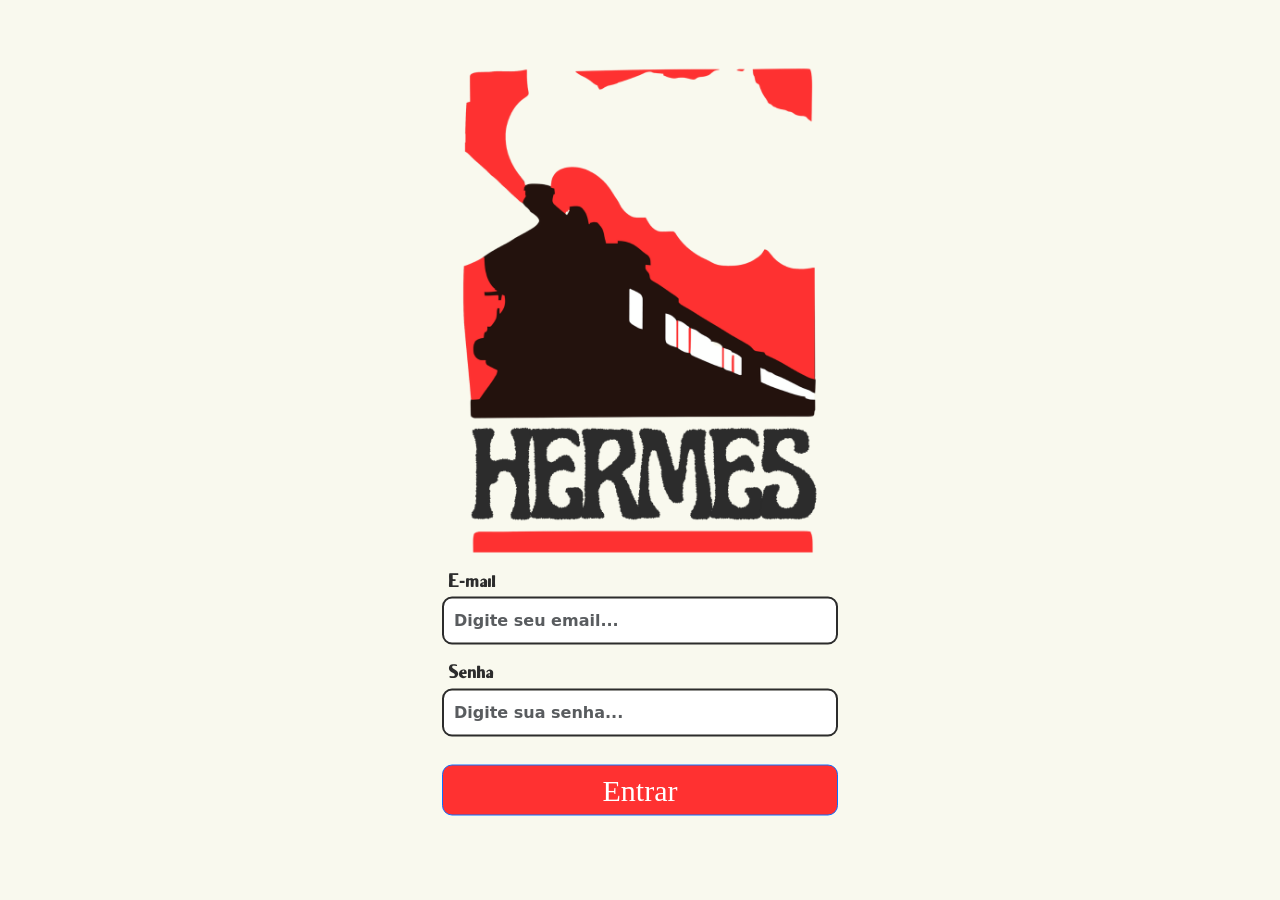
==== home.html @ 91bf33e1 "Style - Separação da Sidebar" ====
<!DOCTYPE html>
<html lang="en">

<head>
    <meta charset="UTF-8">
    <meta name="viewport" content="width=device-width, initial-scale=1.0">
    <link href="https://cdn.jsdelivr.net/npm/bootstrap@5.3.8/dist/css/bootstrap.min.css" rel="stylesheet"
        integrity="sha384-sRIl4kxILFvY47J16cr9ZwB07vP4J8+LH7qKQnuqkuIAvNWLzeN8tE5YBujZqJLB" crossorigin="anonymous">
        <link rel="stylesheet" href="https://cdnjs.cloudflare.com/ajax/libs/font-awesome/6.0.0/css/all.min.css">
        <link rel="stylesheet" href="style.css">
        <link rel="icon" href="assets/images/icon.png">

    <title>Home</title>
</head>

<body>


//==================================================Sidebar=====================================================//
    <div class="sidebar-overlay" id="overlay" onclick="toggleSidebar()"></div>
    <button class="hamburger" onclick="toggleSidebar()">
        <i class="fa-solid fa-bars"></i>
    </button>

    <div class="sidebar container">
        <div id="logocontainer">
            <img src="assets/images/logo-quadrada.png " alt="logo">
        </div>

        <a href="#" class="active" id="linkDashboard">
            <i class="fa-solid fa-house" style="color: #fff;"></i> Dashboard
        </a>

        <a href="sensores.html" id="linkSensores">
            <i class="fa-solid fa-satellite-dish" style="color: #fff;"></i> Sensores
        </a>

        <!-- Mudei o ID para linkMonitoramento para evitar duplicados -->
        <a href="monitoramento.html" id="linkMonitoramento">
            <i class="fa-solid fa-chart-line" style="color: #fff;"></i> Monitoramento
        </a>

        <a href="#" class="logout" id="linkSair">SAIR</a>
    </div>
//==================================================Sidebar=====================================================//
    <div class="container content">

        <h3 id="saudacao">Bem-vindo, (nome admin).</h3>
        <p>Gerencie tudo por aqui</p>


    </div>
    <script src="https://cdn.jsdelivr.net/npm/bootstrap@5.3.8/dist/js/bootstrap.bundle.min.js"
        integrity="sha384-FKyoEForCGlyvwx9Hj09JcYn3nv7wiPVlz7YYwJrWVcXK/BmnVDxM+D2scQbITxI"
        crossorigin="anonymous"></script>
    <script src="scripts/script.js"></script>
</body>



</html>
---- style.css ----
:root{
    --cor-fundo: #f9f9ee;
    --submit-button-color: #ff3131;
    --label-login-color: #2c2c2c;
    --cor-home:#392d29;
}


body{
    background-color: var(--cor-fundo) !important;
    align-items: center;
    display: block;
}
#home{
    background-color: var(--cor-home) !important;
}


/*----------------------login screen------------------------*/

#section-login{
    position: absolute;
    left: 50%;
    top: 50%;
    transform: translate(-50%, -50%);
}

#div-login-screen{
    max-width: 420px !important;
}

.div-flex-collum{
    display: flex;
    flex-direction: column;
    justify-content: center;
}

#img-login-screen{
    max-height: 500px !important;
    caret-color: transparent;
}

.div-inputs{
    margin-top: 15px;
    margin-bottom: 10px !important;
}

.label-login{
    font-family: 'brixton', sans-serif;
    margin-left: 6px;
    color: var(--label-login-color) !important;
    font-size: 19px !important;
    font-weight: 670;
}

.input-login{
    padding: 10px;
    border-radius: 10px;
    border: 2px solid var(--label-login-color) !important;
    color: #2c2c2c;
    font-weight: 580;
}

.submit-button{
   font-family: 'Gatwick' , 'sans-serif';
    background-color: var(--submit-button-color) !important;
    padding: 2px;
    font-size: 30px;
    margin-top: 18px !important;
    border-radius: 10px !important;
}

#img-footer-login-screen{
    max-height: 45px;
    position: absolute;
    left: 50%;
    top: 95%;
    transform: translate(-50%, -50%);
}

.footer{
    margin: 10px;
}


#mensagem {
    margin: 0;
    padding: 0;
    visibility: hidden;
    height: 0;
}

#erro {
    margin: 0;
    padding: 0;
    visibility: visible;
}

/*--------------------------------------------------------------*/

/*------------------------------sensores--------------------------------*/

.img-sensor-icon{
    max-height: 45px !important;
}

.icone-olho{
  height: 50px;
  width: 70px;
}

.icone-lixo{
  height: 50px;
  width: 50px;
}

.botao-imagem {
    background: none;      
    border: none;          
    padding: 0;            
    cursor: pointer;       
    outline: inherit;      
  }

thead {
            background-color: #2c1e1a; 
            color: white;
        }

        th {
            padding: 15px;
            text-align: center;
            font-size: 18px;
            text-transform: uppercase;
        }

        
        td {
            padding: 12px;
            text-align: center;
            border: 1px solid #000;
            font-weight: bold;
            color: #333;
        }
.div-text-1 h4{
        text-align: center !important;
        align-items: center !important;
    }


/*--------------------------------------------------------------*/

@font-face {
  font-family: 'brixton';
  src: url('assets/fonts/brixton-sans-rg.ttf') format('truetype')
}

@font-face {
  font-family: 'Cagliostro';
  src: url('assets/fonts/Cagliostro-Regular.ttf') format('truetype')
}

@font-face {
  font-family: 'Sawarabi';
  src: url('assets/fonts/SawarabiMincho-Regular.ttf') format('truetype')
}

@font-face {
  font-family: 'Gatwick';
  src: url('assets/fonts/._Gatwick-Regular.otf') format('opentype')
}

.sidebar {
  width: 250px;
  height: 100%;
  position: fixed;
  background-color: var(--cor-home);
  color: white;
  padding: 20px;
}

  .content {
    margin-left: 270px;
    padding: 30px;
    }



    .sidebar img {
      width: 100%;
      border-radius: 10px;
   
    }

    .sidebar a {
      display: block;
      color: #ddd;
      padding: 12px;
      border-radius: 10px;
      text-decoration: none;
      margin-bottom: 10px;
    }

    .sidebar a.active,
    .sidebar a:hover {
      background-color: #ff2c2c;
      color: white;
    }

    .logout {
      display: block;
      border: 2px solid red;
      border-radius: 10px;
      padding: 10px;
      text-align: center;
    }




    #logocontainer{
        background-color: var(--cor-fundo);
        border-radius: 10px;
        padding: 10px;
        margin-bottom: 10px;
    }


.hamburger {
  display: none;
  position: fixed;
  top: 15px;
  left: 15px;
  z-index: 1100;
  background-color: var(--cor-home);
  border: none;
  border-radius: 8px;
  padding: 10px 12px;
  cursor: pointer;
}

.hamburger i {
  color: white;
  font-size: 20px;
}


.sidebar-overlay {
  display: none;
  position: fixed;
  inset: 0;
  background: rgba(0,0,0,0.5);
  z-index: 999;
}

.sidebar-overlay.active {
  display: block;
}

@media (max-width: 768px) {
  .hamburger {
    display: block;
  }

  .sidebar {
    transform: translateX(-100%);
    transition: transform 0.3s ease;
    z-index: 1000;
  }

  .sidebar.open {
    transform: translateX(0);
  }

  .content {
    margin-left: 0 !important;
    padding: 20px;
    padding-top: 60px; 
  }
}
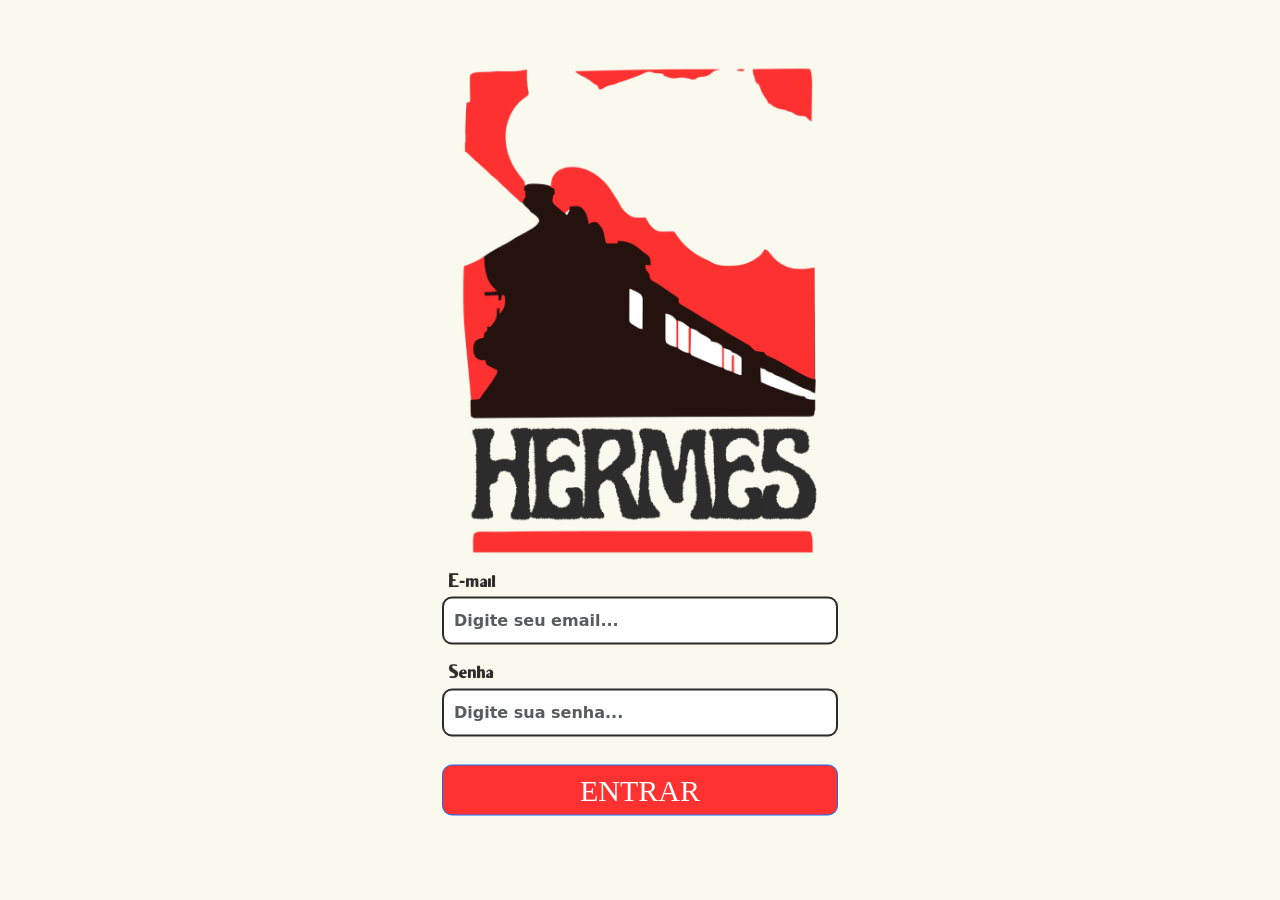
==== commit 9e712e24: "fix - problema no layout do dashboard corrigido" ====
--- a/home.html
+++ b/home.html
@@ -16,7 +16,7 @@
 <body>
 
 
-//==================================================Sidebar=====================================================//
+<!--==================================================Sidebar=====================================================//-->
     <div class="sidebar-overlay" id="overlay" onclick="toggleSidebar()"></div>
     <button class="hamburger" onclick="toggleSidebar()">
         <i class="fa-solid fa-bars"></i>
@@ -42,11 +42,71 @@
 
         <a href="#" class="logout" id="linkSair">SAIR</a>
     </div>
-//==================================================Sidebar=====================================================//
-    <div class="container content">
+<!--==================================================Sidebar=====================================================//-->
+    <div class="content ">
 
         <h3 id="saudacao">Bem-vindo, (nome admin).</h3>
         <p>Gerencie tudo por aqui</p>
+
+    
+        <div class="row g-4">
+
+            <div class="col-12 col-md-6 col-xl-4">
+                <div class="card p-4 h-100">
+    
+                <div class="d-flex align-items-center gap-3">
+
+                    <img src="assets/images/icon-sensores.png"
+                        alt="icone sensores"
+                        class="imagem-analise">
+
+                    <div>
+                        <p class="h5 mb-1">Sensores ativos</p>
+                        <p class="lead mb-0">teste</p>
+                    </div>
+
+                </div>
+
+            </div>
+            </div>
+
+           <div class="col-12 col-md-6 col-xl-4">
+                <div class="card p-4 h-100">
+    
+                <div class="d-flex align-items-center gap-3">
+                    <img src="assets/images/icon-velocidade.png" alt="imagem velocimetro"class="img-fluid imagem-analise">
+                    
+                    <div>
+                        <p class="h3">velocidade atual</p>
+                        <p class="lead"> teeste</p>
+                    </div>
+                </div>
+            </div>
+        </div>
+
+            <div class="col-12 col-md-6 col-xl-4">
+                <div class="card p-4 h-100">
+    
+                <div class="d-flex align-items-center gap-3">
+                    <img src="assets/images/icon-status.png" alt="imagem status" class="img-fluid imagem-analise">
+                    
+                    <div>
+                        <p class="h3">Status atual</p>
+                        <p class="lead"> teeste</p>
+                    </div>
+                </div>
+            </div>
+
+        </div>
+        <div class="d-flex">
+            <div class="card">tes</div>
+        <div>
+            <div class="card"> que</div>
+            <div class="card">ahn</div>
+        </div>
+        </div>
+        
+    </div>
 
 
     </div>
--- a/style.css
+++ b/style.css
@@ -1,115 +1,203 @@
-:root{
-    --cor-fundo: #f9f9ee;
-    --submit-button-color: #ff3131;
-    --label-login-color: #2c2c2c;
-    --cor-home:#392d29;
-}
-
-
-body{
-    background-color: var(--cor-fundo) !important;
-    align-items: center;
-    display: block;
-}
-#home{
-    background-color: var(--cor-home) !important;
+:root {
+  --cor-fundo: #f9f9ee;
+  --submit-button-color: #ff3131;
+  --label-login-color: #2c2c2c;
+  --cor-home: #392d29;
+}
+
+
+body {
+  background-color: var(--cor-fundo) !important;
+  align-items: center;
+  display: block;
+}
+
+#home {
+  background-color: var(--cor-home) !important;
 }
 
 
 /*----------------------login screen------------------------*/
 
-#section-login{
-    position: absolute;
-    left: 50%;
-    top: 50%;
-    transform: translate(-50%, -50%);
-}
-
-#div-login-screen{
-    max-width: 420px !important;
-}
-
-.div-flex-collum{
-    display: flex;
-    flex-direction: column;
-    justify-content: center;
-}
-
-#img-login-screen{
-    max-height: 500px !important;
-    caret-color: transparent;
-}
-
-.div-inputs{
-    margin-top: 15px;
-    margin-bottom: 10px !important;
-}
-
-.label-login{
-    font-family: 'brixton', sans-serif;
-    margin-left: 6px;
-    color: var(--label-login-color) !important;
-    font-size: 19px !important;
-    font-weight: 670;
-}
-
-.input-login{
-    padding: 10px;
-    border-radius: 10px;
-    border: 2px solid var(--label-login-color) !important;
-    color: #2c2c2c;
-    font-weight: 580;
-}
-
-.submit-button{
-   font-family: 'Gatwick' , 'sans-serif';
-    background-color: var(--submit-button-color) !important;
-    padding: 2px;
-    font-size: 30px;
-    margin-top: 18px !important;
-    border-radius: 10px !important;
-}
-
-#img-footer-login-screen{
-    max-height: 45px;
-    position: absolute;
-    left: 50%;
-    top: 95%;
-    transform: translate(-50%, -50%);
-}
-
-.footer{
-    margin: 10px;
+#section-login {
+  position: absolute;
+  left: 50%;
+  top: 50%;
+  transform: translate(-50%, -50%);
+}
+
+#div-login-screen {
+  max-width: 420px !important;
+}
+
+.div-flex-collum {
+  display: flex;
+  flex-direction: column;
+  justify-content: center;
+}
+
+#img-login-screen {
+  max-height: 500px !important;
+  caret-color: transparent;
+}
+
+.div-inputs {
+  margin-top: 15px;
+  margin-bottom: 10px !important;
+}
+
+.label-login {
+  font-family: 'brixton', sans-serif;
+  margin-left: 6px;
+  color: var(--label-login-color) !important;
+  font-size: 19px !important;
+  font-weight: 670;
+}
+
+.input-login {
+  padding: 10px;
+  border-radius: 10px;
+  border: 2px solid var(--label-login-color) !important;
+  color: #2c2c2c;
+  font-weight: 580;
+}
+
+.submit-button {
+  font-family: 'Gatwick', 'sans-serif';
+  background-color: var(--submit-button-color) !important;
+  padding: 2px;
+  font-size: 30px;
+  margin-top: 18px !important;
+  border-radius: 10px !important;
+}
+
+#img-footer-login-screen {
+  max-height: 45px;
+  position: absolute;
+  left: 50%;
+  top: 95%;
+  transform: translate(-50%, -50%);
+}
+
+.footer {
+  margin: 10px;
 }
 
 
 #mensagem {
-    margin: 0;
-    padding: 0;
-    visibility: hidden;
-    height: 0;
+  margin: 0;
+  padding: 0;
+  visibility: hidden;
+  height: 0;
 }
 
 #erro {
-    margin: 0;
-    padding: 0;
-    visibility: visible;
+  margin: 0;
+  padding: 0;
+  visibility: visible;
 }
 
 /*--------------------------------------------------------------*/
 
 /*------------------------------sensores--------------------------------*/
 
-.img-sensor-icon{
-    max-height: 45px !important;
-}
-
-.icone-olho{
+
+.div-top-sensors {
+  border: 2px solid var(--label-login-color);
+  border-radius: 10px;
+  margin-top: 10px;
+  padding: 10px;
+}
+
+.img-sensor-icon {
+  max-height: 45px !important;
+}
+
+.text-cadastrar-novo-sensor {
+  color: var(--submit-button-color);
+  margin: 0px;
+  padding: 0px;
+  margin-bottom: 3px;
+  margin-left: 10px;
+}
+
+.label-form-sensors{
+    font-size: clamp(20px, 6vw, 25px);
+    font-weight: 600;
+    white-space: nowrap;
+}
+
+.input-form-sensors {
+  border: 2px solid var(--label-login-color);
+  padding: 10px 0px;
+  border-radius: 10px;
+  background-color: var(--cor-fundo);
+  font-size: clamp(20px, 6vw, 28px);
+}
+
+.button-form-sensors {
+  background-color: var(--submit-button-color);
+  font-size: 30px;
+  padding: 10px 55px;
+}
+
+#div-forms-sensors {
+  margin: 27px;
+  margin-top: 40px;
+  margin-bottom: 30px;
+}
+
+#div-form-cadastrarsensor {
+  justify-content: space-between !important;
+}
+
+.div-inputs-label-sensors{
+  margin: 0px 10px;
+}
+
+#div-button-sensors {
+  display: flex;
+  flex-direction: column;
+  justify-content: flex-end;
+}
+
+@media (max-width: 1292px) {
+
+  .div-top-sensors {
+  border: 2px solid var(--label-login-color);
+  border-radius: 10px;
+  margin-top: 10px;
+  padding: 10px;
+}
+
+#div-forms-sensors {
+  margin: 7px;
+  margin-top: 40px;
+  margin-bottom: 20px;
+}
+
+.input-form-sensors {
+  border: 2px solid var(--label-login-color);
+  padding: 10px 0px;
+  border-radius: 10px;
+  background-color: var(--cor-fundo);
+  font-size: 24px;
+}
+
+  #div-form-cadastrarsensor {
+    flex-direction: column !important;
+    gap: 15px;
+  }
+}
+
+/* parte do davip */
+
+.icone-olho {
   height: 50px;
   width: 70px;
 }
 
-.icone-lixo{
+.icone-lixo {
   height: 50px;
   width: 50px;
 }
@@ -122,30 +210,16 @@
     outline: inherit;      
   }
 
-thead {
-            background-color: #2c1e1a; 
-            color: white;
-        }
-
-        th {
-            padding: 15px;
-            text-align: center;
-            font-size: 18px;
-            text-transform: uppercase;
-        }
-
-        
-        td {
-            padding: 12px;
-            text-align: center;
-            border: 1px solid #000;
-            font-weight: bold;
-            color: #333;
-        }
-.div-text-1 h4{
-        text-align: center !important;
-        align-items: center !important;
-    }
+.div-tabela-sensors{
+    border: 2px solid var(--label-login-color);
+  border-radius: 10px;
+  margin-top: 10px;
+  padding: 10px;
+}
+
+#tabelaSensores {
+  margin-top: 20px;
+}
 
 
 /*--------------------------------------------------------------*/
@@ -169,6 +243,13 @@
   font-family: 'Gatwick';
   src: url('assets/fonts/._Gatwick-Regular.otf') format('opentype')
 }
+
+@font-face {
+  font-family: 'Rasputin';
+  src: url('assets/fonts/Rasputin.otf') format('opentype')
+}
+
+
 
 .sidebar {
   width: 250px;
@@ -177,53 +258,57 @@
   background-color: var(--cor-home);
   color: white;
   padding: 20px;
+  font-family: 'Cagliostro' , sans-serif;
 }
 
   .content {
-    margin-left: 270px;
-    padding: 30px;
+    margin-left: 260px;
+    padding: 10px;
+    display: block;
+    margin-right: 0  !important;
+    font-family: 'Cagliostro' , sans-serif;
     }
 
 
 
-    .sidebar img {
-      width: 100%;
-      border-radius: 10px;
-   
-    }
-
-    .sidebar a {
-      display: block;
-      color: #ddd;
-      padding: 12px;
-      border-radius: 10px;
-      text-decoration: none;
-      margin-bottom: 10px;
-    }
-
-    .sidebar a.active,
-    .sidebar a:hover {
-      background-color: #ff2c2c;
-      color: white;
-    }
-
-    .logout {
-      display: block;
-      border: 2px solid red;
-      border-radius: 10px;
-      padding: 10px;
-      text-align: center;
-    }
-
-
-
-
-    #logocontainer{
-        background-color: var(--cor-fundo);
-        border-radius: 10px;
-        padding: 10px;
-        margin-bottom: 10px;
-    }
+.sidebar img {
+  width: 100%;
+  border-radius: 10px;
+
+}
+
+.sidebar a {
+  display: block;
+  color: #ddd;
+  padding: 12px;
+  border-radius: 10px;
+  text-decoration: none;
+  margin-bottom: 10px;
+}
+
+.sidebar a.active,
+.sidebar a:hover {
+  background-color: #ff2c2c;
+  color: white;
+}
+
+.logout {
+  display: block;
+  border: 2px solid red;
+  border-radius: 10px;
+  padding: 2px !important;
+  text-align: center;
+}
+
+
+
+
+#logocontainer {
+  background-color: var(--cor-fundo);
+  border-radius: 10px;
+  padding: 10px;
+  margin-bottom: 10px;
+}
 
 
 .hamburger {
@@ -242,6 +327,7 @@
 .hamburger i {
   color: white;
   font-size: 20px;
+
 }
 
 
@@ -249,7 +335,7 @@
   display: none;
   position: fixed;
   inset: 0;
-  background: rgba(0,0,0,0.5);
+  background: rgba(0, 0, 0, 0.5);
   z-index: 999;
 }
 
@@ -275,6 +361,31 @@
   .content {
     margin-left: 0 !important;
     padding: 20px;
-    padding-top: 60px; 
-  }
-}
+    padding-top: 60px;
+  }
+}
+
+#cadastrartext {
+  margin: 0 !important;
+}
+
+.imagem-analise{
+
+  width: 25%;
+
+}
+
+.text-cadastrar-novo-sensor{
+  font-family: 'Rasputin' , sans-serif;
+  font-weight: bold;
+}
+
+.btn{
+  transition: all 0.2s ease; 
+}
+
+.btn:active {
+
+  transform: scale(0.95); 
+  background-color: rgb(0, 0, 0) !important;
+}
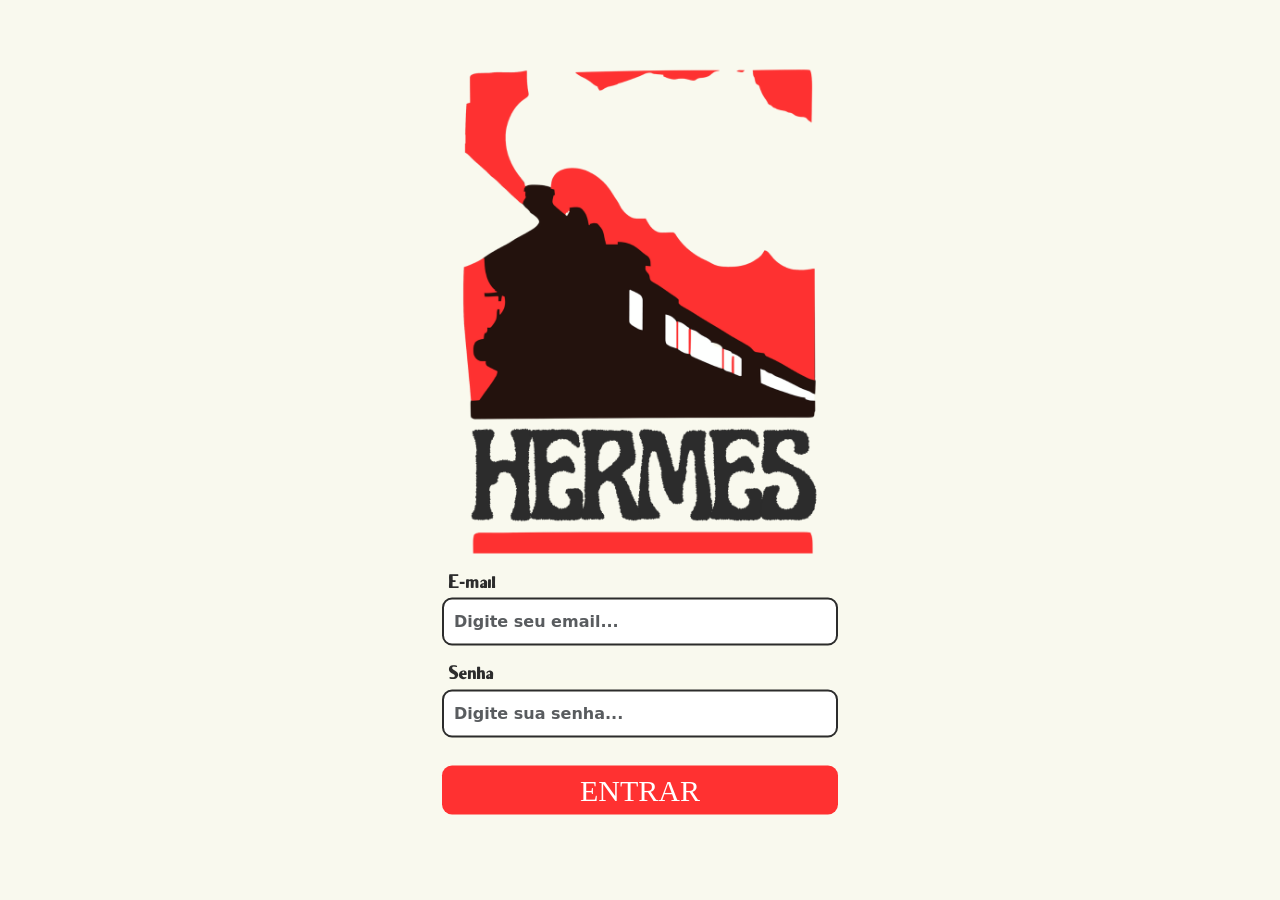
==== commit c0208b3c: "save" ====
--- a/home.html
+++ b/home.html
@@ -49,65 +49,142 @@
         <p>Gerencie tudo por aqui</p>
 
     
-        <div class="row g-4">
+<div class="container-fluid">
+
+ <div class="row g-4 mb-4">
 
             <div class="col-12 col-md-6 col-xl-4">
-                <div class="card p-4 h-100">
-    
-                <div class="d-flex align-items-center gap-3">
+                <div class="card dashboard-card p-4 h-100">
+                    <div class="d-flex align-items-center gap-3">
+                        <img src="assets/images/icon-sensores.png"
+                            alt="icone sensores"
+                            class="imagem-analise">
+                        <div>
+                            <p class="h5 mb-1">
+                                Sensores ativos
+                            </p>
 
-                    <img src="assets/images/icon-sensores.png"
-                        alt="icone sensores"
-                        class="imagem-analise">
+                            <p class="lead mb-0">
+                                ?? sensores online
+                            </p>
 
-                    <div>
-                        <p class="h5 mb-1">Sensores ativos</p>
-                        <p class="lead mb-0">teste</p>
+                        </div>
                     </div>
-
                 </div>
-
-            </div>
             </div>
 
-           <div class="col-12 col-md-6 col-xl-4">
-                <div class="card p-4 h-100">
-    
-                <div class="d-flex align-items-center gap-3">
-                    <img src="assets/images/icon-velocidade.png" alt="imagem velocimetro"class="img-fluid imagem-analise">
-                    
-                    <div>
-                        <p class="h3">velocidade atual</p>
-                        <p class="lead"> teeste</p>
+
+            <div class="col-12 col-md-6 col-xl-4">
+                <div class="card dashboard-card p-4 h-100">
+                    <div class="d-flex align-items-center gap-3">
+
+                        <img src="assets/images/icon-velocidade.png"
+                            alt="imagem velocimetro"
+                            class="imagem-analise">
+                        <div>
+                            <p class="h5 mb-1">
+                                Velocidade atual
+                            </p>
+
+                            <p class="lead mb-0">
+                                ?? km/h
+                            </p>
+                        </div>
+                    </div>
+                </div>
+            </div>
+
+            <div class="col-12 col-md-6 col-xl-4">
+                <div class="card dashboard-card p-4 h-100">
+                    <div class="d-flex align-items-center gap-3">
+                        <img src="assets/images/icon-status.png"
+                            alt="imagem status"
+                            class="imagem-analise">
+                        <div>
+
+                            <p class="h5 mb-1">
+                                Status atual
+                            </p>
+
+                            <p class="lead mb-0">
+                                ??
+                            </p>
+
+                        </div>
                     </div>
                 </div>
             </div>
         </div>
 
-            <div class="col-12 col-md-6 col-xl-4">
-                <div class="card p-4 h-100">
-    
-                <div class="d-flex align-items-center gap-3">
-                    <img src="assets/images/icon-status.png" alt="imagem status" class="img-fluid imagem-analise">
-                    
-                    <div>
-                        <p class="h3">Status atual</p>
-                        <p class="lead"> teeste</p>
+        <div class="row g-4 dashboard-bottom">
+            <div class="col-12 col-xl-8">
+                <div class="card dashboard-card p-4 h-100">
+                    <div class="d-flex justify-content-between align-items-center mb-4">
+                        <h4>
+                            Monitoramento Geral
+                        </h4>
+                        <i class="fa-solid fa-chart-line fa-xl"></i>
+                    </div>
+                    <div class="monitoramento-area">
+                        <div class="text-center">
+                            <i class="fa-solid fa-train fa-3x mb-3"></i>
+
+                            <h5>
+                                aaaaaaaaaaaaaaaaaaaaaaaaaaaa
+                            </h5>
+
+                            <p>
+                                aaaaaaaaaaaaaaaaaaaaaaaaaaaaaaaaaaaaaaa
+                            </p>
+
+                        </div>
                     </div>
                 </div>
             </div>
 
+    
+            <div class="col-12 col-xl-4">
+                <div class="d-flex flex-column gap-4 h-100">
+                    <div class="card dashboard-card p-4 flex-fill">
+                        <div class="d-flex justify-content-between align-items-center mb-3">
+                            <h5>
+                                Status do Sistema
+                            </h5>
+                            <i class="fa-solid fa-circle-check"></i>
+                        </div>
+                        <div class="status-area">
+                            <h2>
+                                ??????
+                            </h2>
+                            <p>
+                                Aaaaaaaaaaaaaaaaaaaaaaaaaaaaaaaaaaaa
+                            </p>
+
+                        </div>
+
+                    </div>
+                    <div class="card dashboard-card p-4 flex-fill">
+                        <div class="d-flex justify-content-between align-items-center mb-3">
+
+                            <h5>
+                                Alertas
+                            </h5>
+
+                            <i class="fa-solid fa-triangle-exclamation"></i>
+
+                        </div>
+                        <div class="alerta-area">
+                            <h2>
+                                0
+                            </h2>
+
+                            
+                        </div>
+                    </div>
+                </div>
+            </div>
         </div>
-        <div class="d-flex">
-            <div class="card">tes</div>
-        <div>
-            <div class="card"> que</div>
-            <div class="card">ahn</div>
-        </div>
-        </div>
-        
-    </div>
-
+d
 
     </div>
     <script src="https://cdn.jsdelivr.net/npm/bootstrap@5.3.8/dist/js/bootstrap.bundle.min.js"
--- a/style.css
+++ b/style.css
@@ -69,7 +69,9 @@
   font-size: 30px;
   margin-top: 18px !important;
   border-radius: 10px !important;
-}
+  border: 0px;
+}
+
 
 #img-footer-login-screen {
   max-height: 45px;
@@ -103,7 +105,7 @@
 
 
 .div-top-sensors {
-  border: 2px solid var(--label-login-color);
+
   border-radius: 10px;
   margin-top: 10px;
   padding: 10px;
@@ -121,17 +123,15 @@
   margin-left: 10px;
 }
 
-.label-form-sensors{
-    font-size: clamp(20px, 6vw, 25px);
-    font-weight: 600;
-    white-space: nowrap;
+.label-form-sensors {
+  font-size: clamp(20px, 6vw, 25px);
+  white-space: nowrap;
 }
 
 .input-form-sensors {
-  border: 2px solid var(--label-login-color);
-  padding: 10px 0px;
-  border-radius: 10px;
-  background-color: var(--cor-fundo);
+  padding: 10px;
+  border-radius: 10px;
+  background-color: white;
   font-size: clamp(20px, 6vw, 28px);
 }
 
@@ -151,7 +151,7 @@
   justify-content: space-between !important;
 }
 
-.div-inputs-label-sensors{
+.div-inputs-label-sensors {
   margin: 0px 10px;
 }
 
@@ -164,31 +164,71 @@
 @media (max-width: 1292px) {
 
   .div-top-sensors {
-  border: 2px solid var(--label-login-color);
-  border-radius: 10px;
-  margin-top: 10px;
-  padding: 10px;
-}
-
-#div-forms-sensors {
-  margin: 7px;
-  margin-top: 40px;
-  margin-bottom: 20px;
-}
-
-.input-form-sensors {
-  border: 2px solid var(--label-login-color);
-  padding: 10px 0px;
-  border-radius: 10px;
-  background-color: var(--cor-fundo);
-  font-size: 24px;
-}
+    margin-top: 10px;
+    padding: 10px;
+  }
+
+  #div-forms-sensors {
+    margin: 7px;
+    margin-top: 40px;
+    margin-bottom: 20px;
+  }
+
+  .input-form-sensors {
+    padding: 10px 0px;
+    border-radius: 10px;
+    background-color: var(--cor-fundo);
+    font-size: 24px;
+  }
 
   #div-form-cadastrarsensor {
     flex-direction: column !important;
     gap: 15px;
   }
-}
+
+  .cont2 {
+    margin-left: 0 !important;
+    padding-top: 0px !important;
+  }
+}
+
+/*deletar sensor css*/
+
+#delete-sensor-part {
+  display: none;
+  position: fixed;
+  top: 50%;
+  left: 50%;
+  transform: translate(-40%, -50%);
+  z-index: 100;
+  background: var(--cor-fundo);
+  padding: 30px;
+  border-radius: 10px;
+  border: 2px solid var(--label-login-color);
+  box-shadow: 3px 10px 10px 3px rgba(0, 0, 0, 0.377);
+}
+
+@media (max-width: 800px) {
+  #delete-sensor-part {
+  position: fixed;
+  top: 50%;
+  left: 50%;
+  transform: translate(-50%, -50%);
+  z-index: 100;
+  background: var(--cor-fundo);
+  padding: 0px;
+  border-radius: 10px;
+  border: 2px solid var(--label-login-color);
+  box-shadow: 3px 10px 10px 3px rgba(0, 0, 0, 0.377);
+}
+
+#img-delete-sensors{
+  width: 140px;
+  height:140px;
+}
+}
+
+/*-------------------*/
 
 /* parte do davip */
 
@@ -203,16 +243,15 @@
 }
 
 .botao-imagem {
-    background: none;      
-    border: none;          
-    padding: 0;            
-    cursor: pointer;       
-    outline: inherit;      
-  }
+  background: none;
+  border: none;
+  padding: 0;
+  cursor: pointer;
+  outline: inherit;
+}
 
 .div-tabela-sensors{
-    border: 2px solid var(--label-login-color);
-  border-radius: 10px;
+
   margin-top: 10px;
   padding: 10px;
 }
@@ -221,6 +260,10 @@
   margin-top: 20px;
 }
 
+.table-bordered th,
+.table-bordered td {
+  border-width: 2px !important; 
+}
 
 /*--------------------------------------------------------------*/
 
@@ -258,16 +301,16 @@
   background-color: var(--cor-home);
   color: white;
   padding: 20px;
-  font-family: 'Cagliostro' , sans-serif;
-}
-
-  .content {
-    margin-left: 260px;
-    padding: 10px;
-    display: block;
-    margin-right: 0  !important;
-    font-family: 'Cagliostro' , sans-serif;
-    }
+  font-family: 'Cagliostro', sans-serif;
+}
+
+.content {
+  margin-left: 260px;
+  padding: 10px;
+  display: block;
+  margin-right: 0 !important;
+  font-family: 'Cagliostro', sans-serif;
+}
 
 
 
@@ -360,7 +403,6 @@
 
   .content {
     margin-left: 0 !important;
-    padding: 20px;
     padding-top: 60px;
   }
 }
@@ -370,13 +412,13 @@
 }
 
 .imagem-analise{
-
-  width: 25%;
-
-}
-
-.text-cadastrar-novo-sensor{
-  font-family: 'Rasputin' , sans-serif;
+    width: 70px;
+    height: 70px;
+    object-fit: contain;
+}
+
+.text-cadastrar-novo-sensor {
+  font-family: 'Rasputin', sans-serif;
   font-weight: bold;
 }
 
@@ -389,3 +431,20 @@
   transform: scale(0.95); 
   background-color: rgb(0, 0, 0) !important;
 }
+
+.card-grande{
+    min-height: 500px;
+}
+
+.monitoramento-area{
+    height: 100%;
+    min-height: 350px;
+
+    border-radius: 15px;
+
+    display: flex;
+    align-items: center;
+    justify-content: center;
+
+    background-color: rgba(255,255,255,0.05);
+}
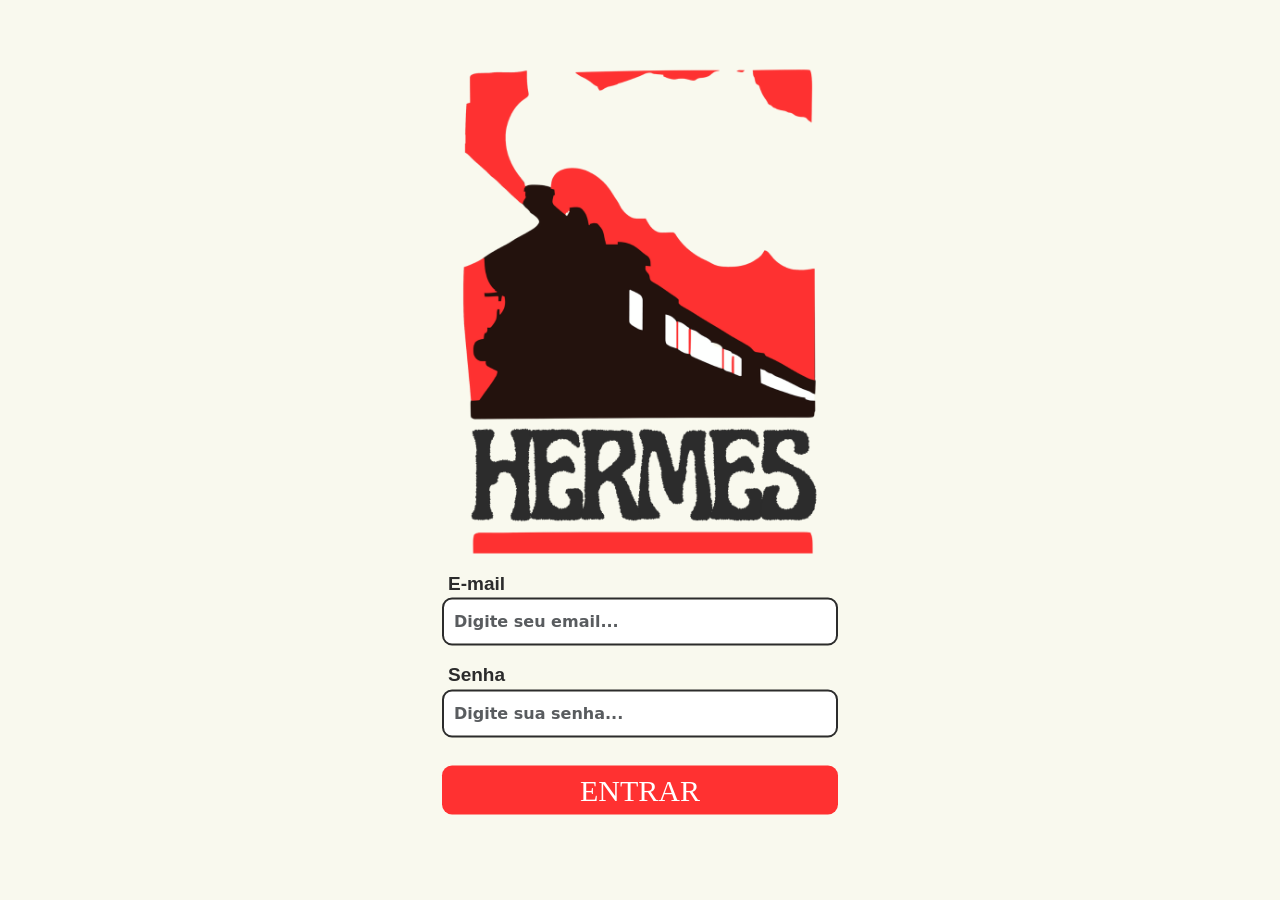
==== commit c626aede: "add - style dentro da pasta style" ====
--- a/home.html
+++ b/home.html
@@ -7,7 +7,7 @@
     <link href="https://cdn.jsdelivr.net/npm/bootstrap@5.3.8/dist/css/bootstrap.min.css" rel="stylesheet"
         integrity="sha384-sRIl4kxILFvY47J16cr9ZwB07vP4J8+LH7qKQnuqkuIAvNWLzeN8tE5YBujZqJLB" crossorigin="anonymous">
         <link rel="stylesheet" href="https://cdnjs.cloudflare.com/ajax/libs/font-awesome/6.0.0/css/all.min.css">
-        <link rel="stylesheet" href="style.css">
+        <link rel="stylesheet" href="style/style.css">
         <link rel="icon" href="assets/images/icon.png">
 
     <title>Home</title>
@@ -35,9 +35,12 @@
             <i class="fa-solid fa-satellite-dish" style="color: #fff;"></i> Sensores
         </a>
 
-        <!-- Mudei o ID para linkMonitoramento para evitar duplicados -->
         <a href="monitoramento.html" id="linkMonitoramento">
             <i class="fa-solid fa-chart-line" style="color: #fff;"></i> Monitoramento
+        </a>
+
+        <a href="usuarios.html" id="linkUsuarios">
+            <i class="fa-solid fa-users" style="color: rgb(255, 255, 255);"></i></i> Usuários
         </a>
 
         <a href="#" class="logout" id="linkSair">SAIR</a>
@@ -123,7 +126,7 @@
                         <h4>
                             Monitoramento Geral
                         </h4>
-                        <i class="fa-solid fa-chart-line fa-xl"></i>
+                        <i class="fa-solid fa-chart-line text-danger opacity-50 fa-xl"></i>
                     </div>
                     <div class="monitoramento-area">
                         <div class="text-center">
@@ -150,7 +153,7 @@
                             <h5>
                                 Status do Sistema
                             </h5>
-                            <i class="fa-solid fa-circle-check"></i>
+                            <i class="fa-solid fa-circle-check text-danger opacity-50"></i>
                         </div>
                         <div class="status-area">
                             <h2>
@@ -170,7 +173,7 @@
                                 Alertas
                             </h5>
 
-                            <i class="fa-solid fa-triangle-exclamation"></i>
+                            <i class="fa-solid fa-triangle-exclamation text-danger opacity-50"></i>
 
                         </div>
                         <div class="alerta-area">
@@ -184,7 +187,7 @@
                 </div>
             </div>
         </div>
-d
+
 
     </div>
     <script src="https://cdn.jsdelivr.net/npm/bootstrap@5.3.8/dist/js/bootstrap.bundle.min.js"
--- a/style/style.css
+++ b/style/style.css
@@ -0,0 +1,658 @@
+:root {
+  --cor-fundo: #f9f9ee;
+  --submit-button-color: #ff3131;
+  --label-login-color: #2c2c2c;
+  --cor-home: #392d29;
+  
+  
+  
+
+}
+
+
+body {
+  background-color: var(--cor-fundo) !important;
+  align-items: center;
+  display: block;
+}
+
+#home {
+  background-color: var(--cor-home) !important;
+}
+
+
+/*----------------------login screen------------------------*/
+
+#section-login {
+  position: absolute;
+  left: 50%;
+  top: 50%;
+  transform: translate(-50%, -50%);
+}
+
+#div-login-screen {
+  max-width: 420px !important;
+}
+
+.div-flex-collum {
+  display: flex;
+  flex-direction: column;
+  justify-content: center;
+}
+
+
+
+#img-login-screen {
+  max-height: 500px !important;
+  caret-color: transparent;
+}
+
+.div-inputs {
+  margin-top: 15px;
+  margin-bottom: 10px !important;
+}
+
+.label-login {
+  font-family: 'brixton', sans-serif;
+  margin-left: 6px;
+  color: var(--label-login-color) !important;
+  font-size: 19px !important;
+  font-weight: 670;
+}
+
+.input-login {
+  padding: 10px;
+  border-radius: 10px;
+  border: 2px solid var(--label-login-color) !important;
+  color: #2c2c2c;
+  font-weight: 580;
+}
+
+.submit-button {
+  font-family: 'Gatwick', 'sans-serif';
+  background-color: var(--submit-button-color) !important;
+  padding: 2px;
+  font-size: 30px;
+  margin-top: 18px !important;
+  border-radius: 10px !important;
+  border: 0px;
+}
+
+
+#img-footer-login-screen {
+  max-height: 45px;
+  position: absolute;
+  left: 50%;
+  top: 95%;
+  transform: translate(-50%, -50%);
+}
+
+.footer {
+  margin: 10px;
+}
+
+
+#mensagem {
+  margin: 0;
+  padding: 0;
+  visibility: hidden;
+  height: 0;
+}
+
+#erro {
+  margin: 0;
+  padding: 0;
+  visibility: visible;
+}
+
+/*--------------------------------------------------------------*/
+
+/*------------------------------sensores--------------------------------*/
+
+
+.div-top-sensors {
+
+  border-radius: 10px;
+  margin-top: 10px;
+  padding: 10px;
+}
+
+.img-sensor-icon {
+  max-height: 45px !important;
+}
+
+.text-cadastrar-novo-sensor {
+  color: var(--submit-button-color);
+  margin: 0px;
+  padding: 0px;
+  margin-bottom: 3px;
+  margin-left: 10px;
+}
+
+.label-form-sensors {
+  white-space: nowrap;
+}
+
+.input-form-sensors {
+  padding: 10px;
+  border-radius: 10px;
+  background-color: white;
+}
+
+.input-form-sensors-select{
+  padding: 10px 40px !important;
+  padding-left: 9px !important;
+  border-radius: 10px !important;
+  background-color: white !important;
+  color: #2c2c2c;
+}
+
+.button-form-sensors {
+  background-color: var(--submit-button-color);
+  font-size: 30px;
+  padding: 10px 55px;
+}
+
+#div-forms-sensors {
+  margin: 27px;
+  margin-top: 40px;
+  margin-bottom: 30px;
+}
+
+#div-form-cadastrarsensor {
+  justify-content: space-between !important;
+}
+
+.div-inputs-label-sensors {
+  margin: 0px 10px;
+}
+
+#div-button-sensors {
+  display: flex;
+  flex-direction: column;
+  justify-content: flex-end;
+}
+
+@media (max-width: 1292px) {
+
+  .div-top-sensors {
+    margin-top: 10px;
+    padding: 10px;
+  }
+
+  #div-forms-sensors {
+    margin: 7px;
+    margin-top: 40px;
+    margin-bottom: 20px;
+  }
+
+  .input-form-sensors {
+    padding: 10px 0px;
+    border-radius: 10px;
+  }
+
+  #div-form-cadastrarsensor {
+    flex-direction: column !important;
+    gap: 15px;
+  }
+
+}
+
+
+#delete-sensor-part {
+  font-family: 'Cagliostro' , sans-serif;
+  display: none;
+  position: fixed;
+  top: 50%;
+  left: 50%;
+  transform: translate(-40%, -50%);
+  z-index: 100;
+  padding: 30px;
+  border-radius: 10px;
+  justify-content: center;
+  margin: 0px 36px;
+  max-width: 600px;
+}
+
+
+#img-delete-sensors{
+  width: 160px;
+  height:160px;
+}
+
+@media (max-width: 1292px) {
+  #delete-sensor-part {
+  display: none;
+  position: fixed;
+  top: 50%;
+  left: 50%;
+  transform: translate(-40%, -50%);
+  z-index: 100;
+  padding: 20px 0px;
+  border-radius: 10px;
+
+}
+
+#img-delete-sensors{
+  width: 140px;
+  height:140px;
+}
+#text-delete-sensor{
+  margin: 0px;
+  padding: 0px;
+  margin-bottom: 3px;
+  margin-left: 0px !important;
+  font-size: 30px;
+  margin-left: 14px !important;
+}
+}
+
+@media (max-width: 766px) {
+  #delete-sensor-part {
+  display: none;
+  position: fixed;
+  margin: 0px;
+  top: 50%;
+  left: 50%;
+  transform: translate(-50%, -50%);
+  z-index: 100;
+  padding: 20px 0px;
+  border-radius: 10px;
+
+  max-width: 440px;
+}
+
+#img-delete-sensors{
+  width: 90px;
+  height:90px;
+  margin-top: 5px;
+  align-items: center;
+}
+
+#text-delete-sensor{
+  margin: 0px;
+  padding: 0px;
+  margin-bottom: 3px;
+  margin-left: 0px !important;
+  font-size: 30px;
+  margin-left: 18px !important;
+}
+}
+
+
+#div-context-delete-sensor{
+  display: flex;
+  flex-direction: column;
+}
+
+#text-delete-sensor{
+  color: var(--submit-button-color);
+  margin: 0px;
+  padding: 0px;
+  margin-bottom: 3px;
+  margin-left: 10px;
+  font-size: 30px;
+  margin-left: 20px;
+}
+
+
+
+
+/*-------------------*/
+
+/* parte do davip */
+
+.icone-olho {
+  height: 50px;
+  width: 70px;
+}
+
+.icone-lixo {
+  height: 50px;
+  width: 50px;
+}
+
+.botao-imagem {
+  background: none;
+  border: none;
+  padding: 0;
+  cursor: pointer;
+  outline: inherit;
+}
+
+.div-tabela-sensors{
+
+  margin-top: 10px;
+  padding: 10px;
+}
+
+#tabelaSensores {
+  margin-top: 20px;
+}
+
+.table-bordered th,
+.table-bordered td {
+  border-width: 2px !important; 
+}
+
+/*--------------------------------------------------------------*/
+
+@font-face {
+  font-family: 'brixton';
+  src: url('assets/fonts/brixton-sans-rg.ttf') format('truetype')
+}
+
+@font-face {
+  font-family: 'Cagliostro';
+  src: url('assets/fonts/Cagliostro-Regular.ttf') format('truetype')
+}
+
+@font-face {
+  font-family: 'Sawarabi';
+  src: url('assets/fonts/SawarabiMincho-Regular.ttf') format('truetype')
+}
+
+@font-face {
+  font-family: 'Gatwick';
+  src: url('assets/fonts/._Gatwick-Regular.otf') format('opentype')
+}
+
+@font-face {
+  font-family: 'Rasputin';
+  src: url('assets/fonts/Rasputin.otf') format('opentype')
+}
+
+
+
+.sidebar {
+  width: 250px;
+  height: 100%;
+  position: fixed;
+  background-color: var(--cor-home);
+  color: white;
+  padding: 20px;
+  font-family: 'Cagliostro', sans-serif;
+}
+
+.content {
+  margin-left: 260px;
+  padding: 10px;
+  display: block;
+  margin-right: 0 !important;
+  font-family: 'Cagliostro', sans-serif;
+}
+
+
+
+.sidebar img {
+  width: 100%;
+  border-radius: 10px;
+
+}
+
+.sidebar a {
+  display: block;
+  color: #ddd;
+  padding: 12px;
+  border-radius: 10px;
+  text-decoration: none;
+  margin-bottom: 10px;
+}
+
+.sidebar a.active,
+.sidebar a:hover {
+  background-color: #ff2c2c;
+  color: white;
+}
+
+.logout {
+  display: block;
+  border: 2px solid red;
+  border-radius: 10px;
+  padding: 2px !important;
+  text-align: center;
+}
+
+
+
+
+#logocontainer {
+  background-color: var(--cor-fundo);
+  border-radius: 10px;
+  padding: 10px;
+  margin-bottom: 10px;
+}
+
+
+.hamburger {
+  display: none;
+  position: fixed;
+  top: 15px;
+  left: 15px;
+  z-index: 1100;
+  background-color: var(--cor-home);
+  border: none;
+  border-radius: 8px;
+  padding: 10px 12px;
+  cursor: pointer;
+}
+
+.hamburger i {
+  color: white;
+  font-size: 20px;
+
+}
+
+
+.sidebar-overlay {
+  display: none;
+  position: fixed;
+  inset: 0;
+  background: rgba(0, 0, 0, 0.5);
+  z-index: 999;
+}
+
+.sidebar-overlay.active {
+  display: block;
+}
+
+@media (max-width: 768px) {
+  .hamburger {
+    display: block;
+  }
+
+  .sidebar {
+    transform: translateX(-100%);
+    transition: transform 0.3s ease;
+    z-index: 1000;
+  }
+
+  .sidebar.open {
+    transform: translateX(0);
+  }
+
+  .content {
+    margin-left: 0 !important;
+    padding-top: 60px;
+  }
+
+}
+
+#cadastrartext {
+  margin: 0 !important;
+}
+
+.imagem-analise{
+    width: 70px;
+    height: 70px;
+    object-fit: contain;
+}
+
+.text-cadastrar-novo-sensor {
+  font-family: 'Rasputin', sans-serif;
+  font-weight: bold;
+}
+
+.btn.active,
+.btn:hover {
+  background-color: #ff2c2c;
+  color: white;
+}
+
+.btn:active {
+
+  transform: scale(0.95); 
+  background-color: rgb(0, 0, 0) !important;
+}
+
+.btn-lg{
+  border: #2c2c2c;
+  border: solid 1px;
+}
+
+.card-grande{
+    min-height: 500px;
+}
+
+.monitoramento-area{
+    height: 100%;
+    min-height: 350px;
+
+    border-radius: 15px;
+
+    display: flex;
+    align-items: center;
+    justify-content: center;
+
+    background-color: rgba(255,255,255,0.05);
+}
+
+.user-card{
+    width: 100%;
+}
+
+
+
+/*-----------------------------monitoramento---------------------------------*/
+
+.div-top-monitor{
+  border-radius: 10px;
+  margin-top: 10px;
+}
+
+.navbar-sections-context{
+  border: solid black 1px;
+  align-items: center;
+  justify-content: center;
+  display: flex;
+  p{
+    margin: 0px;
+  }
+}
+
+#section-navbar-monitor{
+  background-color: var(--cor-home);
+}
+
+#section-contex-monitor{
+  padding: 10px;
+  padding-left: 25px;
+  display: flex;
+  justify-content: space-between;
+  gap: 20px;
+}
+
+.div-section-context-monitor{
+  border: solid black 1px;
+  padding: 10px;
+  border-radius: 0px 0px 5px 5px;
+}
+
+.div-speed-monitors{
+  border: solid black 1px;
+  border-radius: 5px;
+  padding: 1px 5px;
+  justify-content: space-between !important;
+}
+
+.text-monitor-sensor{
+  color: white;
+  font-size: 39px;
+  margin: 0px;
+  margin-top: 2px;
+  margin-left: 20px;
+}
+
+.img-speed-monitor{
+  height: 60px;
+  width: 60px;
+}
+
+.p-speed-monitor{
+  margin-top: 18px;
+  margin-left: 10px;
+  text-align: center;
+}
+
+.div-p-speed{
+  display: flex !important;
+  justify-content: space-between !important;
+}
+
+.p-speed-monitor-data{
+  margin-top: 18px;
+  margin-left: 10px;
+  text-align: center;
+}
+
+.grafico-container{
+    position: relative; 
+    width: 100%;
+    min-width: 309px;
+}
+
+#grafico{
+  width: 800px;
+  min-width: 309px;
+}
+
+@media(max-width:1090px){
+
+    .grafico-container{
+        height:250px;
+        min-width: 309px;
+        min-height: 154px;
+    }
+
+    #section-contex-monitor{
+      display: flex;
+      flex-direction: column !important;
+      gap: 20px;
+      padding: 0px;
+      padding: 5px;
+    }
+
+}
+
+
+#div-buttons-times{
+  margin-top: 20px;
+  display: flex;
+  justify-content: center;
+  gap: 10px;
+}
+
+.button-times{
+  border: 1px solid rgba(0, 0, 0, 0.24);
+  border-radius: 5px;
+  background-color: #dddddd42;
+}
+
+.button-times.active{
+    background-color:#df121275;
+    border:1px solid rgba(0,0,0,0.24);
+}
+
+
+
+/*--------------------------------------------------------------*/
